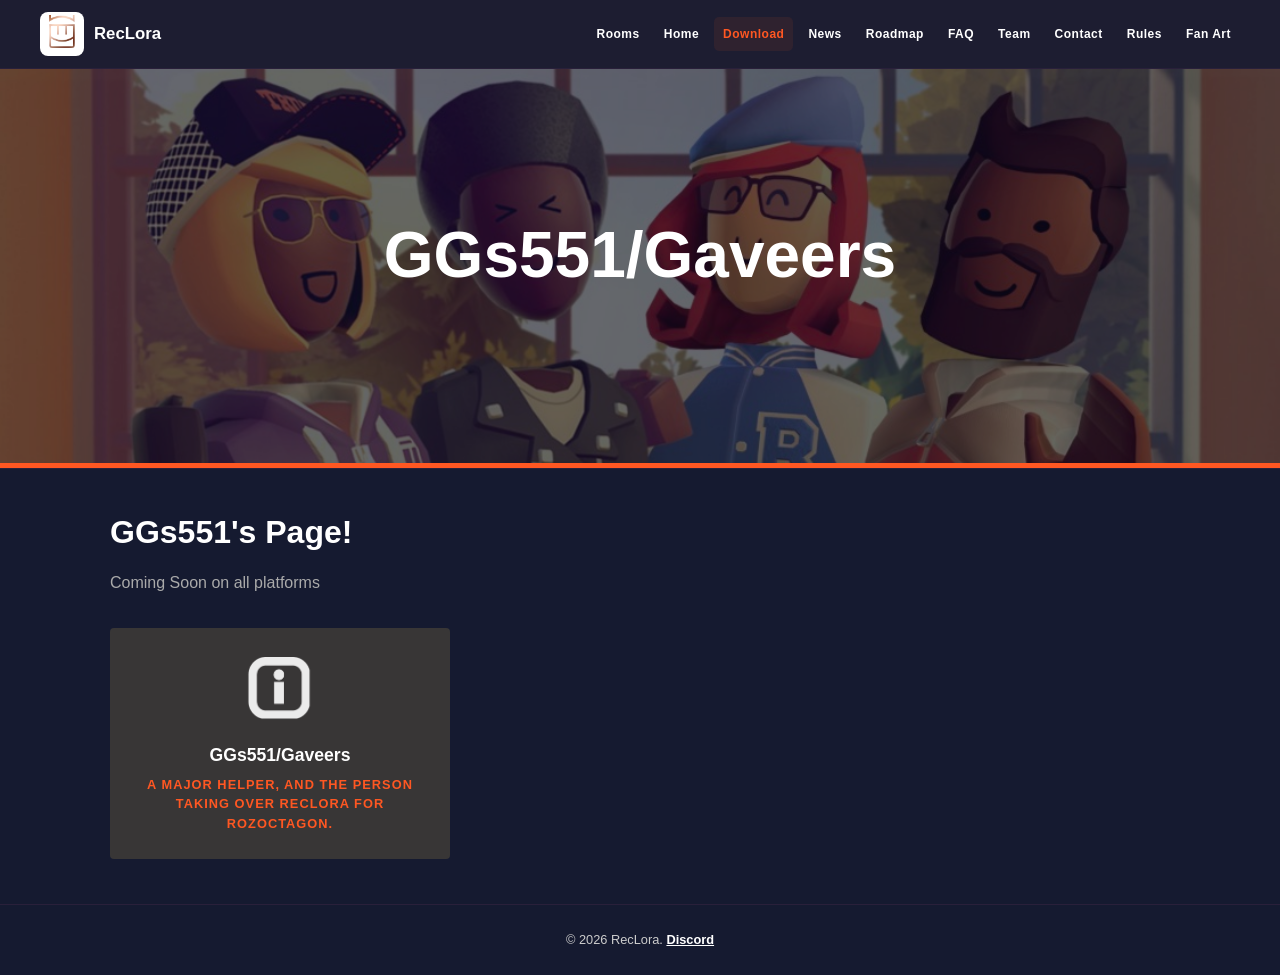
==== Ggs551.html @ 2788961c "Update and rename .html to Ggs551.html" ====
<!DOCTYPE html>
<html lang="en">
<head>
    <meta charset="UTF-8">
    <meta name="viewport" content="width=device-width, initial-scale=1.0">
    <title>Download - RecLora</title>
    <link rel="stylesheet" href="css/style.css">

    <style>
        /* HERO BANNER */
        .hero-banner {
            width: 100%;
            height: 260px;
            background: 
                linear-gradient(to bottom, rgba(20,20,20,0.2), rgba(20,20,20,0.95)),
                url("assets/IMG_8306.jpeg") center/cover no-repeat;
            display: flex;
            align-items: center;
            justify-content: center;
        }

        .hero-overlay {
            text-align: center;
            color: white;
        }

        .hero-overlay h1 {
            font-size: 2.5rem;
            margin-bottom: 10px;
        }

        /* DOWNLOAD GRID */
        .download-grid {
            display: grid;
            grid-template-columns: repeat(auto-fit, minmax(180px, 1fr));
            gap: 20px;
        }

        .download-card {
            text-align: center;
            padding: 20px;
        }

        .device-logo {
            width: 64px;
            height: 64px;
            object-fit: contain;
            margin-bottom: 10px;
            opacity: 0.9;
        }

        .device-title {
            font-size: 1.1rem;
            margin-bottom: 5px;
        }

        .coming-soon {
            color: #aaa;
            font-size: 0.9rem;
        }
    </style>
    <link rel="stylesheet" href="css/style.css" data-reclora-preview-style>
</head>

<body>

    <nav class="navbar">
        <div class="nav-container">
            <div class="nav-logo">
                <img src="IMG_7056.png" alt="RecLora Logo" class="logo-img">
                <span>RecLora</span>
            </div>

            <ul class="nav-menu">
                <li><a href="rooms.html" class="nav-link">Rooms</a></li>
                <li><a href="index.html" class="nav-link">Home</a></li>
                <li><a href="download.html" class="nav-link active">Download</a></li>
                <li><a href="news.html" class="nav-link">News</a></li>
                <li><a href="roadmap.html" class="nav-link">Roadmap</a></li>
                <li><a href="faq.html" class="nav-link">FAQ</a></li>
                <li><a href="team.html" class="nav-link">Team</a></li>
                <li><a href="contact.html" class="nav-link">Contact</a></li>
                <li><a href="rules.html" class="nav-link">Rules</a></li>
                <li><a href="fanart.html" class="nav-link">Fan Art</a></li>
            </ul>
        </div>
    </nav>

    <!-- HERO BANNER -->
    <section class="hero-banner">
        <div class="hero-overlay">
            <h1>GGs551/Gaveers</h1>
        </div>
    </section>

    <main class="container">
        <h1>GGs551's Page!</h1>
        <p style="color: #aaa; margin-bottom: 2rem;">Coming Soon on all platforms</p>

        <div class="download-grid">

            <div class="card download-card">
                <img src="assets/Credit.png" class="device-logo" alt="Windows">
                <div class="device-title">GGs551/Gaveers</div>
                <div class="coming-soon">A major helper, and the person taking over RecLora for rozoctagon.</div>
            </div>

        </div>
    </main>

    <footer class="footer">
        <p>&copy; 2026 RecLora. <a href="https://discord.gg/bJBuP4hwXz" target="_blank">Discord</a></p>
    </footer>

  <script src="js/site-shell.js"></script>
</body>
</html>
---- css/style.css ----
:root{--bg:#151a30;--nav:#1d1d31;--card:#383636;--card-hover:#454141;--text:#fff;--muted:#ccc;--orange:#ff5722;--border:#29203a;--soft:#232743;--shadow:0 14px 35px rgba(0,0,0,.24);--color-black:#151a30;--color-dark-gray:#1d1d31;--color-white:#fff;--color-accent:#ff5722}
*{box-sizing:border-box;margin:0;padding:0}html,body{min-height:100%;overflow-x:hidden}body{font-family:-apple-system,BlinkMacSystemFont,"Segoe UI",Roboto,Helvetica,Arial,sans-serif;background:var(--bg);color:var(--text);line-height:1.55}a{color:inherit}img{max-width:100%}h1,h2,h3{line-height:1.15}p{color:var(--muted)}
.navbar{display:flex;align-items:center;background:var(--nav);padding:12px 40px;border-bottom:1px solid var(--border);position:sticky;top:0;z-index:1000}.nav-container{width:100%;max-width:1240px;margin:auto;display:flex;align-items:center;gap:18px}.nav-logo{display:inline-flex;align-items:center;gap:10px;color:var(--text);text-decoration:none;font-weight:800;font-size:1.05rem;white-space:nowrap}.logo-img{width:44px;height:44px;object-fit:contain;border-radius:8px;background:#fff;padding:3px}.nav-menu{margin-left:auto;display:flex;align-items:center;gap:6px;list-style:none}.nav-link{display:flex;align-items:center;gap:5px;color:var(--text);text-decoration:none;font-size:12px;font-weight:700;letter-spacing:.5px;padding:8px 9px;border-radius:5px}.nav-link:hover,.nav-link.active{color:var(--orange);background:rgba(255,87,34,.08)}.nav-toggle{display:none;margin-left:auto;width:34px;height:26px;flex-direction:column;justify-content:space-between;background:transparent;border:0;cursor:pointer;padding:1px}.nav-toggle span{width:100%;height:3px;background:#fff;border-radius:2px;transition:.2s ease}.nav-toggle.open span:nth-child(1){transform:translateY(10px) rotate(45deg)}.nav-toggle.open span:nth-child(2){opacity:0}.nav-toggle.open span:nth-child(3){transform:translateY(-10px) rotate(-45deg)}.menu-brand{display:none}
.hero-banner{position:relative;min-height:400px;background:url("../assets/IMG_8306.jpeg") center/cover no-repeat;display:flex;align-items:center;justify-content:center;text-align:center;border-bottom:1px solid var(--border)}.hero-banner:before{content:"";position:absolute;inset:0;background:rgba(8,10,22,.62)}.hero-banner:after{content:"";position:absolute;inset:auto 0 0;height:5px;background:var(--orange)}.hero-overlay{position:relative;z-index:1;width:min(900px,calc(100% - 40px));padding:70px 20px}.hero-overlay h1{color:#fff;font-size:clamp(2.5rem,6vw,4rem);margin-bottom:25px;white-space:normal}.hero-overlay p{color:#fff;font-size:1.05rem;margin:0 auto 24px;max-width:620px}.hero-buttons{display:flex;justify-content:center;gap:12px;width:480px;max-width:100%;margin:0 auto}.hero-btn{flex:1;display:flex;align-items:center;justify-content:center;gap:8px;padding:11px 14px;font-size:13px;font-weight:800;text-decoration:none;background:rgba(31,32,53,.9);border:1px solid var(--orange);color:#fff;transition:background .18s ease,transform .18s ease}.hero-btn:hover{background:var(--orange);transform:translateY(-2px)}.btn-img{width:18px;height:18px;object-fit:contain}
.container,.main-content{max-width:1100px;margin:45px auto;padding:0 20px}.container>h1,.main-content>h1{margin-bottom:20px}.cards-grid,.features-grid{display:grid;grid-template-columns:repeat(4,1fr);gap:20px;margin-bottom:50px}.card,.feature-card{background:var(--card);border:1px solid transparent;border-radius:4px;overflow:hidden;box-shadow:none;margin-bottom:20px;transition:background .18s ease,transform .18s ease,border-color .18s ease}.card:hover,.feature-card:hover{background:var(--card-hover);border-color:#5a485d;transform:translateY(-2px)}.card{padding:22px}.features-grid .card{margin:0}.feature-card{padding:0}.feature-card img{width:100%;height:135px;object-fit:cover}.feature-card .card-body{padding:12px 10px}.feature-card .card-body h3{color:#fff;font-size:.95rem;margin-bottom:6px}.feature-card .card-body p{color:#fff;font-size:.82rem;line-height:1.45}.feature-card:not(:has(.card-body)){padding:16px}.feature-card:not(:has(.card-body)) img{width:52px;height:52px;object-fit:contain;margin-bottom:10px}.feature-card:not(:has(.card-body)) h3{font-size:.95rem;margin-bottom:6px}.feature-card:not(:has(.card-body)) p{font-size:.82rem;line-height:1.45}
.welcome-section{margin:0}.welcome-card{max-width:900px;margin:0 auto 45px;display:flex;align-items:center;gap:24px;padding:24px;background:var(--card);border-radius:4px}.welcome-card .welcome-logo{width:92px;height:92px;object-fit:contain;background:#fff;border-radius:8px;padding:5px}.welcome-card h1{font-size:2rem;margin-bottom:8px}.welcome-card p{margin-bottom:15px}.welcome-buttons{display:flex;flex-wrap:wrap;gap:10px}.btn{display:inline-flex;align-items:center;justify-content:center;border:1px solid var(--orange);border-radius:3px;padding:9px 16px;background:transparent;color:#fff;font-weight:800;text-decoration:none;cursor:pointer}.btn:hover,.btn-primary{background:var(--orange);color:#fff}.btn-secondary:hover{background:var(--orange)}
.feed-heading{text-align:center;border-top:1px solid var(--border);padding-top:35px;margin-top:10px}.feed-heading h2{font-size:1.2rem}.image-feed{display:grid;grid-template-columns:repeat(4,1fr);gap:14px;margin:25px 0 50px}.image-feed img{display:block;width:100%;height:130px;object-fit:cover;border:1px solid var(--border);border-radius:3px}.download-grid{display:grid;grid-template-columns:repeat(3,1fr);gap:20px;margin-top:25px}.download-card{text-align:center;padding:24px;margin:0}.device-logo{width:70px;height:70px;object-fit:contain;margin-bottom:12px}.device-title{font-weight:800}.coming-soon{color:var(--orange);font-size:.8rem;font-weight:800;letter-spacing:.08em;text-transform:uppercase;margin-top:4px}.footer{text-align:center;padding:25px;color:var(--muted);font-size:.8rem;border-top:1px solid var(--border);margin-top:40px}.footer a{color:var(--text);font-weight:700}.footer a:hover{color:var(--orange)}
input,textarea{width:100%;padding:10px 12px;border:1px solid #4b4650;border-radius:4px;background:#f5f5f5;color:#111;font:inherit}input:focus,textarea:focus{outline:2px solid var(--orange);border-color:var(--orange)}label{color:#fff}.faq-search{margin:20px 0 12px}.filter-chip{border:1px solid var(--border);background:var(--soft);color:#fff;border-radius:3px;padding:7px 12px;font-weight:700;cursor:pointer}.filter-chip.active,.filter-chip:hover{border-color:var(--orange);background:var(--orange)}.accordion-item{padding:0;overflow:hidden}.accordion-header{display:flex;width:100%;gap:10px;text-align:left;padding:15px;border:0;background:transparent;color:#fff;font:inherit;font-weight:800;cursor:pointer}.q-tag{color:var(--orange);font-size:.7rem;text-transform:uppercase;letter-spacing:.08em}.accordion-content{display:none;padding:0 15px 15px}.accordion-item.active .accordion-content{display:block}.maintenance-overlay{display:none!important}
.room-hero{display:flex;align-items:center;gap:16px;margin-bottom:25px}.room-hero img{width:70px;height:70px;object-fit:contain;padding:10px;background:var(--nav);border:1px solid var(--border);border-radius:4px}.room-hero h1{font-size:2.6rem}.room-placeholder{padding:0;overflow:hidden}.room-placeholder>img{width:100%;height:150px;object-fit:cover;display:block}.room-placeholder>h3,.room-placeholder>p,.room-placeholder>.placeholder-label{display:block;margin-left:12px;margin-right:12px}.room-placeholder>h3{margin-top:12px}.room-placeholder>p{margin-bottom:15px}.placeholder-label{color:var(--orange);font-size:.7rem;font-weight:800;letter-spacing:.1em;text-transform:uppercase;margin-top:12px}.room-logos{display:flex;flex-wrap:wrap;gap:10px;margin-top:20px}.room-logos img{width:44px;height:44px;object-fit:contain;padding:5px;background:var(--nav);border:1px solid var(--border);border-radius:4px}
@media(max-width:900px){.cards-grid,.features-grid{grid-template-columns:repeat(2,1fr)}.image-feed{grid-template-columns:repeat(2,1fr)}.download-grid{grid-template-columns:repeat(2,1fr)}}
@media(max-width:650px){.navbar{padding:10px 15px}.nav-container{position:relative}.nav-toggle{display:flex}.nav-menu{position:absolute;top:calc(100% + 10px);left:-15px;width:min(300px,86vw);height:calc(100vh - 70px);max-height:none;overflow-y:auto;display:flex;flex-direction:column;align-items:stretch;gap:4px;padding:18px;background:var(--nav);border-right:1px solid var(--border);box-shadow:8px 10px 25px rgba(0,0,0,.35);transform:translateX(-110%);transition:transform .25s ease}.nav-menu.open{transform:translateX(0)}.nav-menu .menu-brand{display:flex;align-items:center;min-height:54px;padding-bottom:14px;margin-bottom:8px;border-bottom:1px solid var(--border)}.menu-brand img{width:150px;height:52px;object-fit:contain;object-position:left center}.nav-link{min-height:38px;padding:9px 10px;font-size:12px}.container,.main-content{width:100%;margin:30px auto;padding:0 15px}.hero-banner{min-height:320px}.hero-overlay{padding:55px 15px}.hero-overlay h1{font-size:clamp(2.15rem,10vw,3.2rem);margin-bottom:18px}.hero-overlay p{font-size:.95rem}.hero-buttons{width:100%;flex-direction:column;max-width:300px}.hero-btn{width:100%}.welcome-card{align-items:flex-start;flex-direction:column;padding:18px;gap:14px}.welcome-card .welcome-logo{width:76px;height:76px}.welcome-card h1{font-size:1.65rem}.welcome-buttons{width:100%;flex-direction:column}.welcome-buttons .btn{width:100%}.cards-grid,.features-grid,.download-grid,.image-feed{grid-template-columns:1fr;gap:14px;margin-bottom:30px}.feature-card img{height:150px}.feature-card:not(:has(.card-body)){padding:15px}.room-hero{align-items:flex-start}.room-hero h1{font-size:2.2rem}.room-placeholder>img{height:145px}.footer{margin-top:30px;padding:20px 15px}}
@media(min-width:651px){.nav-toggle{display:none!important}}

.warning-card{display:flex;align-items:center;gap:22px;max-width:820px;margin:0 auto;padding:26px;border-left:4px solid var(--orange)}.warning-card>img{width:64px;height:64px;object-fit:contain;flex:0 0 auto}.warning-card h2{font-size:1.35rem;line-height:1.35;margin:6px 0 18px}.warning-label{color:var(--orange);font-size:.75rem;font-weight:800;letter-spacing:.1em;text-transform:uppercase}.warning-card .btn{display:inline-flex}
@media(max-width:650px){.warning-card{align-items:flex-start;flex-direction:column;gap:12px;padding:18px}.warning-card h2{font-size:1.15rem}.warning-card>img{width:54px;height:54px}}
---- css/style.css ----
:root{--bg:#151a30;--nav:#1d1d31;--card:#383636;--card-hover:#454141;--text:#fff;--muted:#ccc;--orange:#ff5722;--border:#29203a;--soft:#232743;--shadow:0 14px 35px rgba(0,0,0,.24);--color-black:#151a30;--color-dark-gray:#1d1d31;--color-white:#fff;--color-accent:#ff5722}
*{box-sizing:border-box;margin:0;padding:0}html,body{min-height:100%;overflow-x:hidden}body{font-family:-apple-system,BlinkMacSystemFont,"Segoe UI",Roboto,Helvetica,Arial,sans-serif;background:var(--bg);color:var(--text);line-height:1.55}a{color:inherit}img{max-width:100%}h1,h2,h3{line-height:1.15}p{color:var(--muted)}
.navbar{display:flex;align-items:center;background:var(--nav);padding:12px 40px;border-bottom:1px solid var(--border);position:sticky;top:0;z-index:1000}.nav-container{width:100%;max-width:1240px;margin:auto;display:flex;align-items:center;gap:18px}.nav-logo{display:inline-flex;align-items:center;gap:10px;color:var(--text);text-decoration:none;font-weight:800;font-size:1.05rem;white-space:nowrap}.logo-img{width:44px;height:44px;object-fit:contain;border-radius:8px;background:#fff;padding:3px}.nav-menu{margin-left:auto;display:flex;align-items:center;gap:6px;list-style:none}.nav-link{display:flex;align-items:center;gap:5px;color:var(--text);text-decoration:none;font-size:12px;font-weight:700;letter-spacing:.5px;padding:8px 9px;border-radius:5px}.nav-link:hover,.nav-link.active{color:var(--orange);background:rgba(255,87,34,.08)}.nav-toggle{display:none;margin-left:auto;width:34px;height:26px;flex-direction:column;justify-content:space-between;background:transparent;border:0;cursor:pointer;padding:1px}.nav-toggle span{width:100%;height:3px;background:#fff;border-radius:2px;transition:.2s ease}.nav-toggle.open span:nth-child(1){transform:translateY(10px) rotate(45deg)}.nav-toggle.open span:nth-child(2){opacity:0}.nav-toggle.open span:nth-child(3){transform:translateY(-10px) rotate(-45deg)}.menu-brand{display:none}
.hero-banner{position:relative;min-height:400px;background:url("../assets/IMG_8306.jpeg") center/cover no-repeat;display:flex;align-items:center;justify-content:center;text-align:center;border-bottom:1px solid var(--border)}.hero-banner:before{content:"";position:absolute;inset:0;background:rgba(8,10,22,.62)}.hero-banner:after{content:"";position:absolute;inset:auto 0 0;height:5px;background:var(--orange)}.hero-overlay{position:relative;z-index:1;width:min(900px,calc(100% - 40px));padding:70px 20px}.hero-overlay h1{color:#fff;font-size:clamp(2.5rem,6vw,4rem);margin-bottom:25px;white-space:normal}.hero-overlay p{color:#fff;font-size:1.05rem;margin:0 auto 24px;max-width:620px}.hero-buttons{display:flex;justify-content:center;gap:12px;width:480px;max-width:100%;margin:0 auto}.hero-btn{flex:1;display:flex;align-items:center;justify-content:center;gap:8px;padding:11px 14px;font-size:13px;font-weight:800;text-decoration:none;background:rgba(31,32,53,.9);border:1px solid var(--orange);color:#fff;transition:background .18s ease,transform .18s ease}.hero-btn:hover{background:var(--orange);transform:translateY(-2px)}.btn-img{width:18px;height:18px;object-fit:contain}
.container,.main-content{max-width:1100px;margin:45px auto;padding:0 20px}.container>h1,.main-content>h1{margin-bottom:20px}.cards-grid,.features-grid{display:grid;grid-template-columns:repeat(4,1fr);gap:20px;margin-bottom:50px}.card,.feature-card{background:var(--card);border:1px solid transparent;border-radius:4px;overflow:hidden;box-shadow:none;margin-bottom:20px;transition:background .18s ease,transform .18s ease,border-color .18s ease}.card:hover,.feature-card:hover{background:var(--card-hover);border-color:#5a485d;transform:translateY(-2px)}.card{padding:22px}.features-grid .card{margin:0}.feature-card{padding:0}.feature-card img{width:100%;height:135px;object-fit:cover}.feature-card .card-body{padding:12px 10px}.feature-card .card-body h3{color:#fff;font-size:.95rem;margin-bottom:6px}.feature-card .card-body p{color:#fff;font-size:.82rem;line-height:1.45}.feature-card:not(:has(.card-body)){padding:16px}.feature-card:not(:has(.card-body)) img{width:52px;height:52px;object-fit:contain;margin-bottom:10px}.feature-card:not(:has(.card-body)) h3{font-size:.95rem;margin-bottom:6px}.feature-card:not(:has(.card-body)) p{font-size:.82rem;line-height:1.45}
.welcome-section{margin:0}.welcome-card{max-width:900px;margin:0 auto 45px;display:flex;align-items:center;gap:24px;padding:24px;background:var(--card);border-radius:4px}.welcome-card .welcome-logo{width:92px;height:92px;object-fit:contain;background:#fff;border-radius:8px;padding:5px}.welcome-card h1{font-size:2rem;margin-bottom:8px}.welcome-card p{margin-bottom:15px}.welcome-buttons{display:flex;flex-wrap:wrap;gap:10px}.btn{display:inline-flex;align-items:center;justify-content:center;border:1px solid var(--orange);border-radius:3px;padding:9px 16px;background:transparent;color:#fff;font-weight:800;text-decoration:none;cursor:pointer}.btn:hover,.btn-primary{background:var(--orange);color:#fff}.btn-secondary:hover{background:var(--orange)}
.feed-heading{text-align:center;border-top:1px solid var(--border);padding-top:35px;margin-top:10px}.feed-heading h2{font-size:1.2rem}.image-feed{display:grid;grid-template-columns:repeat(4,1fr);gap:14px;margin:25px 0 50px}.image-feed img{display:block;width:100%;height:130px;object-fit:cover;border:1px solid var(--border);border-radius:3px}.download-grid{display:grid;grid-template-columns:repeat(3,1fr);gap:20px;margin-top:25px}.download-card{text-align:center;padding:24px;margin:0}.device-logo{width:70px;height:70px;object-fit:contain;margin-bottom:12px}.device-title{font-weight:800}.coming-soon{color:var(--orange);font-size:.8rem;font-weight:800;letter-spacing:.08em;text-transform:uppercase;margin-top:4px}.footer{text-align:center;padding:25px;color:var(--muted);font-size:.8rem;border-top:1px solid var(--border);margin-top:40px}.footer a{color:var(--text);font-weight:700}.footer a:hover{color:var(--orange)}
input,textarea{width:100%;padding:10px 12px;border:1px solid #4b4650;border-radius:4px;background:#f5f5f5;color:#111;font:inherit}input:focus,textarea:focus{outline:2px solid var(--orange);border-color:var(--orange)}label{color:#fff}.faq-search{margin:20px 0 12px}.filter-chip{border:1px solid var(--border);background:var(--soft);color:#fff;border-radius:3px;padding:7px 12px;font-weight:700;cursor:pointer}.filter-chip.active,.filter-chip:hover{border-color:var(--orange);background:var(--orange)}.accordion-item{padding:0;overflow:hidden}.accordion-header{display:flex;width:100%;gap:10px;text-align:left;padding:15px;border:0;background:transparent;color:#fff;font:inherit;font-weight:800;cursor:pointer}.q-tag{color:var(--orange);font-size:.7rem;text-transform:uppercase;letter-spacing:.08em}.accordion-content{display:none;padding:0 15px 15px}.accordion-item.active .accordion-content{display:block}.maintenance-overlay{display:none!important}
.room-hero{display:flex;align-items:center;gap:16px;margin-bottom:25px}.room-hero img{width:70px;height:70px;object-fit:contain;padding:10px;background:var(--nav);border:1px solid var(--border);border-radius:4px}.room-hero h1{font-size:2.6rem}.room-placeholder{padding:0;overflow:hidden}.room-placeholder>img{width:100%;height:150px;object-fit:cover;display:block}.room-placeholder>h3,.room-placeholder>p,.room-placeholder>.placeholder-label{display:block;margin-left:12px;margin-right:12px}.room-placeholder>h3{margin-top:12px}.room-placeholder>p{margin-bottom:15px}.placeholder-label{color:var(--orange);font-size:.7rem;font-weight:800;letter-spacing:.1em;text-transform:uppercase;margin-top:12px}.room-logos{display:flex;flex-wrap:wrap;gap:10px;margin-top:20px}.room-logos img{width:44px;height:44px;object-fit:contain;padding:5px;background:var(--nav);border:1px solid var(--border);border-radius:4px}
@media(max-width:900px){.cards-grid,.features-grid{grid-template-columns:repeat(2,1fr)}.image-feed{grid-template-columns:repeat(2,1fr)}.download-grid{grid-template-columns:repeat(2,1fr)}}
@media(max-width:650px){.navbar{padding:10px 15px}.nav-container{position:relative}.nav-toggle{display:flex}.nav-menu{position:absolute;top:calc(100% + 10px);left:-15px;width:min(300px,86vw);height:calc(100vh - 70px);max-height:none;overflow-y:auto;display:flex;flex-direction:column;align-items:stretch;gap:4px;padding:18px;background:var(--nav);border-right:1px solid var(--border);box-shadow:8px 10px 25px rgba(0,0,0,.35);transform:translateX(-110%);transition:transform .25s ease}.nav-menu.open{transform:translateX(0)}.nav-menu .menu-brand{display:flex;align-items:center;min-height:54px;padding-bottom:14px;margin-bottom:8px;border-bottom:1px solid var(--border)}.menu-brand img{width:150px;height:52px;object-fit:contain;object-position:left center}.nav-link{min-height:38px;padding:9px 10px;font-size:12px}.container,.main-content{width:100%;margin:30px auto;padding:0 15px}.hero-banner{min-height:320px}.hero-overlay{padding:55px 15px}.hero-overlay h1{font-size:clamp(2.15rem,10vw,3.2rem);margin-bottom:18px}.hero-overlay p{font-size:.95rem}.hero-buttons{width:100%;flex-direction:column;max-width:300px}.hero-btn{width:100%}.welcome-card{align-items:flex-start;flex-direction:column;padding:18px;gap:14px}.welcome-card .welcome-logo{width:76px;height:76px}.welcome-card h1{font-size:1.65rem}.welcome-buttons{width:100%;flex-direction:column}.welcome-buttons .btn{width:100%}.cards-grid,.features-grid,.download-grid,.image-feed{grid-template-columns:1fr;gap:14px;margin-bottom:30px}.feature-card img{height:150px}.feature-card:not(:has(.card-body)){padding:15px}.room-hero{align-items:flex-start}.room-hero h1{font-size:2.2rem}.room-placeholder>img{height:145px}.footer{margin-top:30px;padding:20px 15px}}
@media(min-width:651px){.nav-toggle{display:none!important}}

.warning-card{display:flex;align-items:center;gap:22px;max-width:820px;margin:0 auto;padding:26px;border-left:4px solid var(--orange)}.warning-card>img{width:64px;height:64px;object-fit:contain;flex:0 0 auto}.warning-card h2{font-size:1.35rem;line-height:1.35;margin:6px 0 18px}.warning-label{color:var(--orange);font-size:.75rem;font-weight:800;letter-spacing:.1em;text-transform:uppercase}.warning-card .btn{display:inline-flex}
@media(max-width:650px){.warning-card{align-items:flex-start;flex-direction:column;gap:12px;padding:18px}.warning-card h2{font-size:1.15rem}.warning-card>img{width:54px;height:54px}}
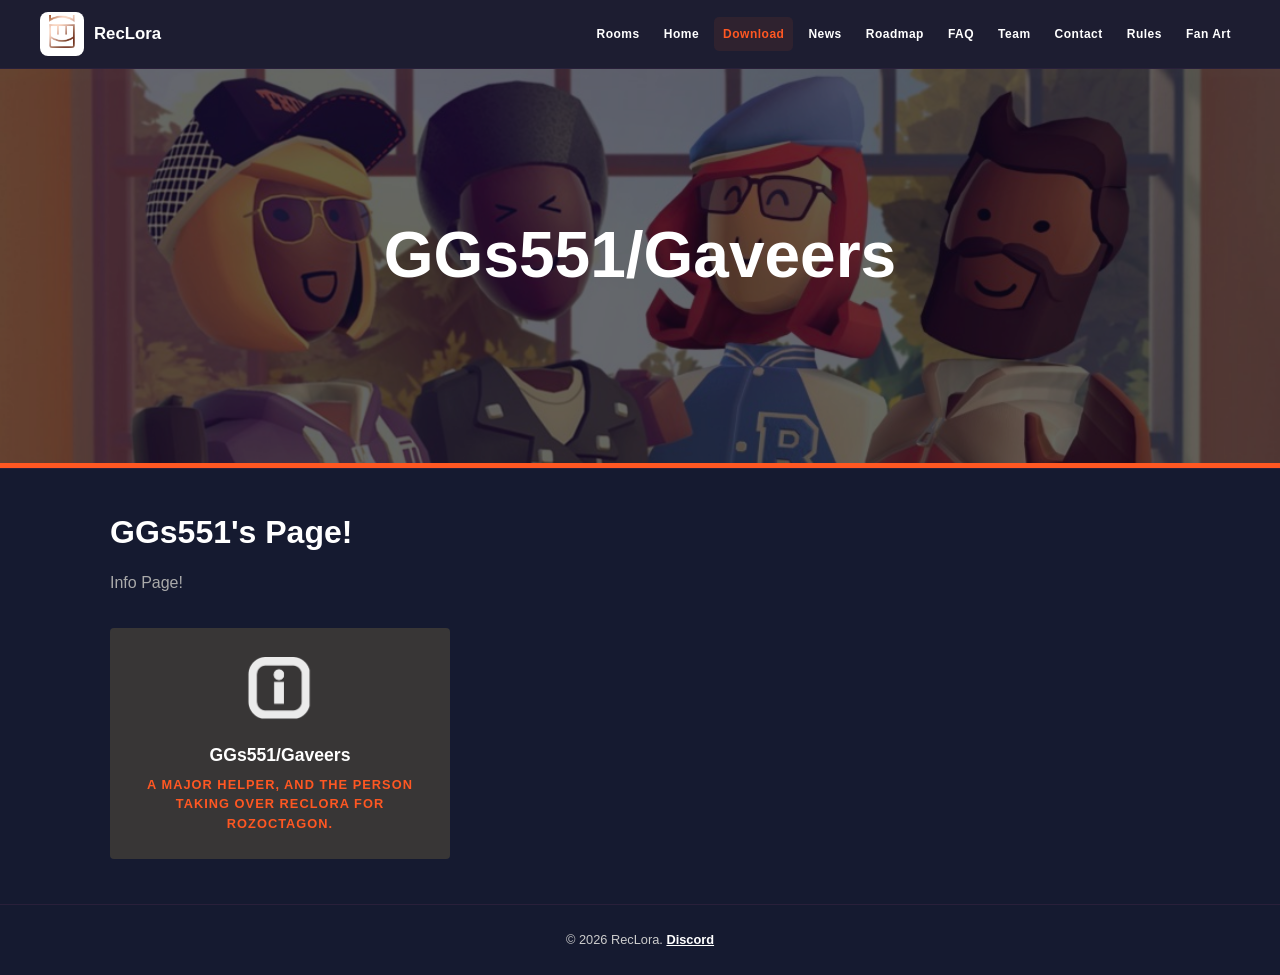
==== commit 6e5ff303: "Change title and paragraph text in Ggs551.html" ====
--- a/Ggs551.html
+++ b/Ggs551.html
@@ -3,7 +3,7 @@
 <head>
     <meta charset="UTF-8">
     <meta name="viewport" content="width=device-width, initial-scale=1.0">
-    <title>Download - RecLora</title>
+    <title>Info User - RecLora</title>
     <link rel="stylesheet" href="css/style.css">
 
     <style>
@@ -95,7 +95,7 @@
 
     <main class="container">
         <h1>GGs551's Page!</h1>
-        <p style="color: #aaa; margin-bottom: 2rem;">Coming Soon on all platforms</p>
+        <p style="color: #aaa; margin-bottom: 2rem;">Info Page!</p>
 
         <div class="download-grid">
 
